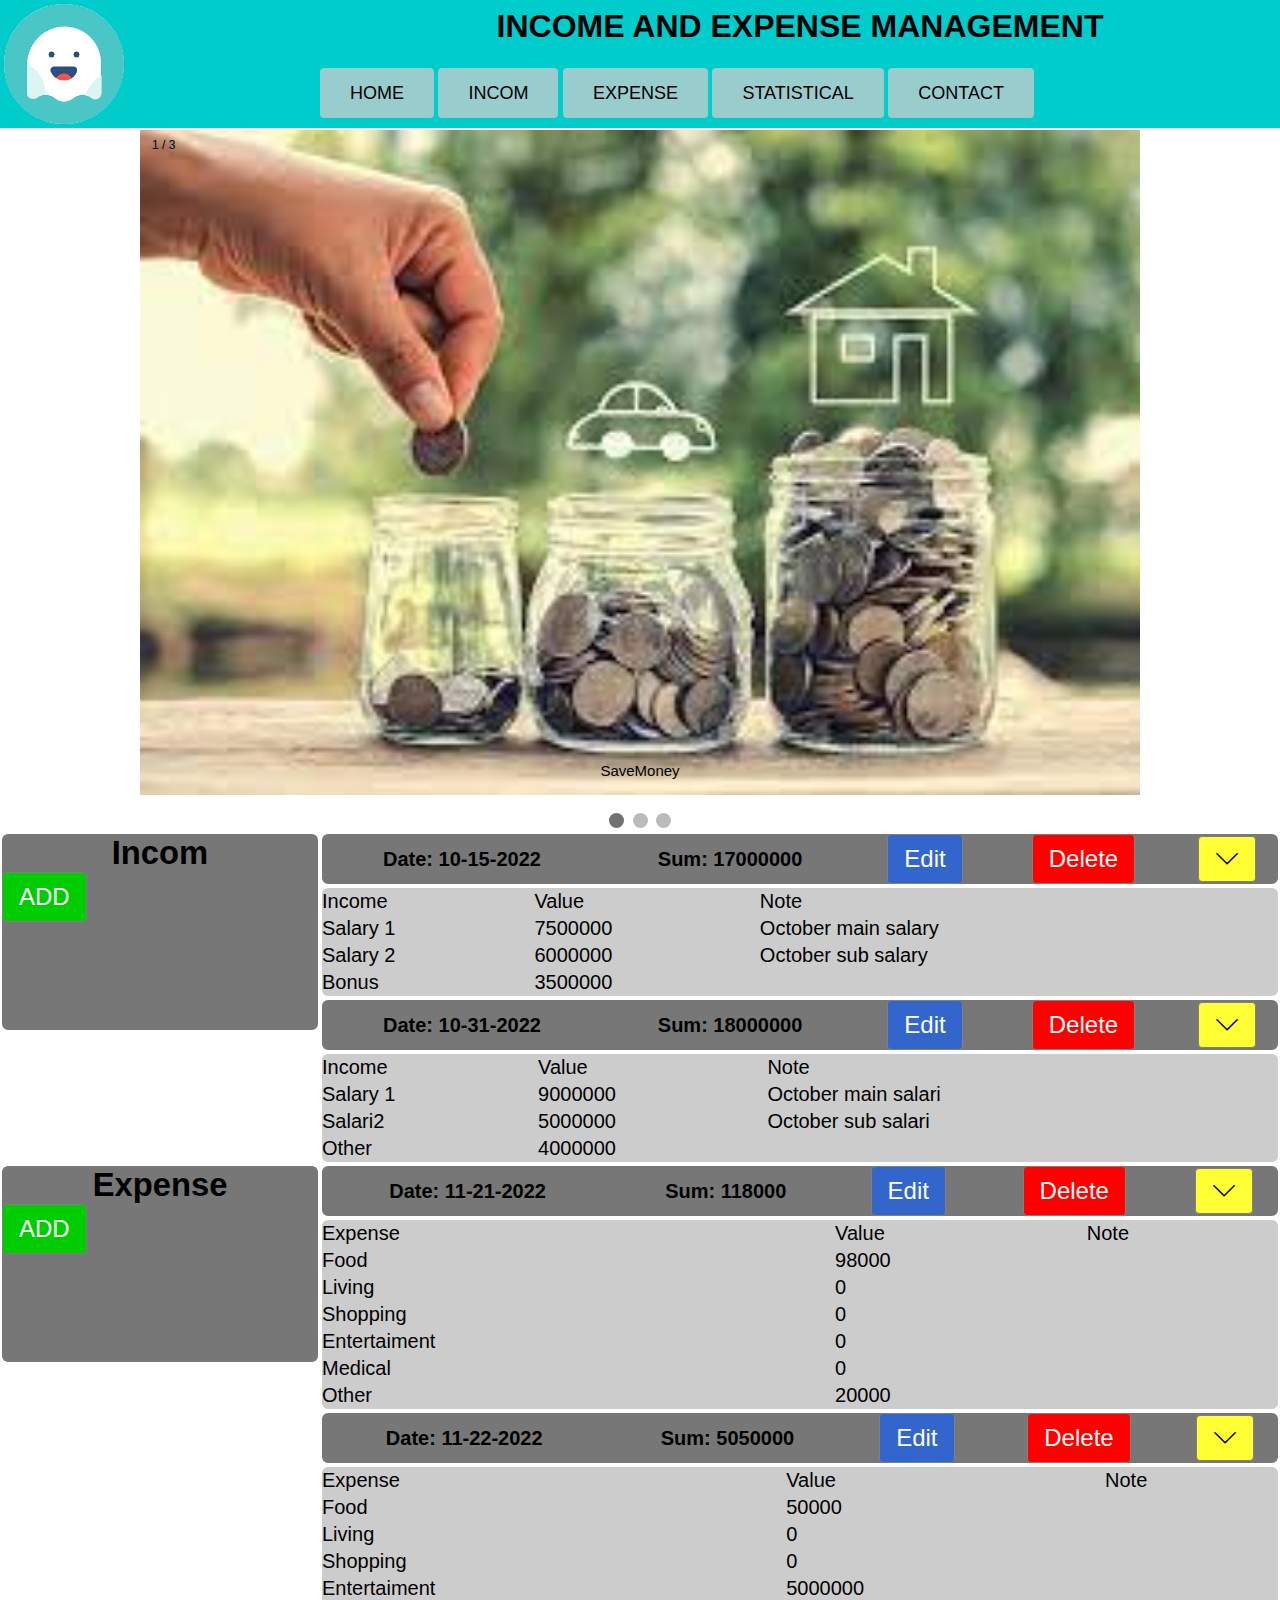
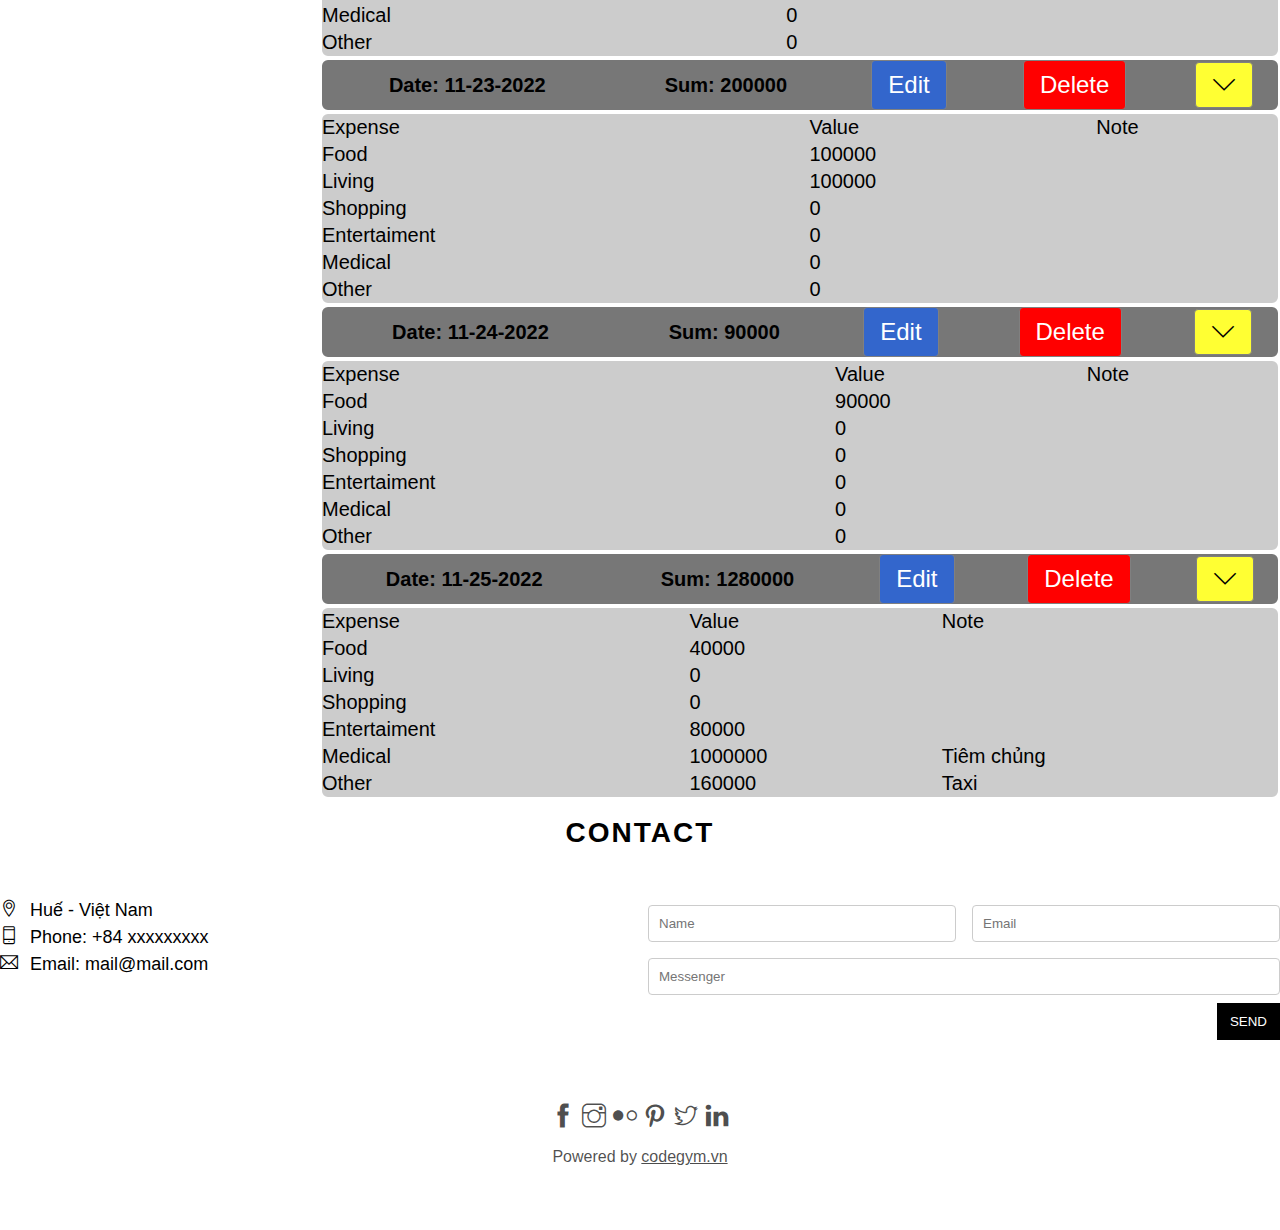
==== index.html @ b92f825b "upload file" ====
<!DOCTYPE html>
<html lang="en">

<head>
  <meta charset="UTF-8">
  <meta http-equiv="X-UA-Compatible" content="IE=edge">
  <meta name="viewport" content="width=device-width, initial-scale=1.0">
  <title>IncomeAndExpenseManagement</title>
  <link rel="stylesheet" href="./casestudy.css">
  <link rel="stylesheet" href="./icon/themify-icons-font/themify-icons/themify-icons.css">
  <link rel="shortcut icon" href="./image/avatar.png" type="image/x-icon">
</head>

<body>
  <div id="header" class="clearfix main">
    <div class="avartar"><img src="./image/avatar.png" alt="avartar" class="avatar_image"></div>
    <div class="title">
      <h1> INCOME AND EXPENSE MANAGEMENT</h1>
    </div>
    <div class="nav_block">
      <ul id="nav">
        <li><a href="#">HOME</a></li>
        <li><a href="#income">INCOM</a></li>
        <li><a href="#expense">EXPENSE</a></li>
        <li>
          <a href="">STATISTICAL</a>
          <ul class="subnav">
            <li><a href="#">Date</a></li>
            <li><a href="#">Month</a></li>
            <li><a href="#">Year</a></li>
            <li><a href="#">Compare</a></li>
          </ul>
        </li>
        <li><a href="#contact">CONTACT</a></li>
      </ul>
    </div>
  </div>
  <!-- slide -->
  <div id="slide" class="slideshow-container">
    <div class="mySlides fade">
      <div class="numbertext">1 / 3</div>
      <img src="./image/slide1.jpg" style="width:100%">
      <div class="text">SaveMoney</div>
    </div>

    <div class="mySlides fade">
      <div class="numbertext">2 / 3</div>
      <img src="./image/slide 2.jpg" style="width:100%">
      <div class="text">Caption Two</div>
    </div>

    <div class="mySlides fade">
      <div class="numbertext">3 / 3</div>
      <img src="./image/slide3.jpg" style="width:100%">
      <div class="text">MoreMoney</div>
    </div>

  </div>
  <br>
  <div style="text-align:center">
    <span class="dot"></span>
    <span class="dot"></span>
    <span class="dot"></span>
  </div>

  <!-- container -->
  <div id="content">
    <div class="clearfix main_block">
      <div class="adding_block">
        <h3>Incom</h3>
        <button class="btn add_btn" onclick="openModalIncom()">ADD</button>
      </div>
      <div id="income">
      </div>
    </div>
    <div class="clearfix main_block" >
      <div class="adding_block">
        <h3>Expense</h3>
        <button class="btn add_btn" onclick="openModalExpense()">ADD</button>
      </div>
      <div id="expense">
      </div>
    </div>
  </div>
  <!-- expense modal -->
  <div class="modal hidden" id="modal_expense">
    <div class="modal_container">
      <h2>EXPENSE</h2>
      <form action="">
        <table class="table">
          <tr>
            <th> Date</th>
            <td><input type="date" name="" id="expense_date"> </td>
            <td></td>
          </tr>
          <tr>
            <th> Income</th>
            <th> Value</th>
            <th> Note</th>
          </tr>
          <tr>
            <td>
              <select name="" id="expense_selection1">
              </select>
            </td>
            <td><input type="text" name="expense_value" id="expense_value1"></td>
            <td><input type="text" name='note' id="expense_note1"></td>
          </tr>
          <tr>
            <td>
              <select name="" id="expense_selection2">
              </select>
            </td>
            <td><input type="text" name="expense_value" id="expense_value2"></td>
            <td><input type="text" name='note' id="expense_note2"></td>
          </tr>
          <tr>
            <td>
              <select name="" id="expense_selection3">
              </select>
            </td>
            <td><input type="text" name="expense_value" id="expense_value3"></td>
            <td><input type="text" name='note' id="expense_note3"></td>
          </tr>
          <tr>
            <td>
              <select name="" id="expense_selection4">
              </select>
            </td>
            <td><input type="text" name="expense_value" id="expense_value4"></td>
            <td><input type="text" name='note' id="expense_note4"></td>
          </tr>
          <tr>
            <td>
              <select name="" id="expense_selection5">
              </select>
            </td>
            <td><input type="text" name="expense_value" id="expense_value5"></td>
            <td><input type="text" name='note' id="expense_note5"></td>
          </tr>
          <tr>
            <td>
              <select name="" id="expense_selection6">
              </select>
            </td>
            <td><input type="text" name="expense_value" id="expense_value6"></td>
            <td><input type="text" name='note' id="expense_note6"></td>
          </tr>
        </table>
      </form>
      <div class="clearfix btn_area">
        <button class="btn ok_btn expense_ok_btn" onclick="createExpanse()"> OK</button>
        <button class="btn cancle_btn" onclick="removeModal()"> Cancle</button>
        <button class="btn update_btn expense_update_btn hide" onclick="updateExpanse()"> Update</button>
        <input type="hidden" id="hideExpense" value="0">
      </div>
    </div>
  </div>

  <br>
  <!-- Incom Modal -->
  <div class="modal hidden" id="modal_income">
    <div class="modal_container">
      <h2>INCOM</h2>
      <form action="">
        <table class="table">
          <tr>
            <th> Date</th>
            <td><input type="date" name="" id="incomeDate"> </td>
            <td></td>
          </tr>
          <tr>
            <th> Income</th>
            <th> Value</th>
            <th> Note</th>
          </tr>
          <tr>
            <td>
              <select name="" id="income_selection1">
              </select>
            </td>
            <td><input type="text" name="income_vlue" id="income_value1"></td>
            <td><input type="text" name='note' id = "income_note1"></td>
          </tr>
          <tr>
            <td>
              <select name="" id="income_selection2">
              </select>
            </td>
            <td><input type="text" name="income_vlue" id="income_value2"></td>
            <td><input type="text" name='note' id = "income_note2"></td>
          </tr>
          <tr>
            <td>
              <select name="" id="income_selection3">
              </select>
            </td>
            <td><input type="text" name="income_vlue" id="income_value3"></td>
            <td><input type="text" name='note' id = "income_note3"></td>
          </tr>
        </table>
      </form>
      <div class="clearfix btn_area">
        <button class="btn ok_btn income_ok_btn" onclick="createIncome()"> OK</button>
        <button class="btn update_btn income_update_btn hide" onclick="updateIncome()"> Update</button>
        <button class="btn cancle_btn" onclick="removeModal()"> Cancle</button>
        <input type="hidden" id="hideIncome" value="0">
      </div>
    </div>
  </div>
  <!-- Contact -->
  <div id="contact" class="content-section">
    <h2 class=" section-heading">CONTACT</h2>
    <div class="row contact-content">
      <div class="col col2 s-col-full contact-info">
        <p><i class="ti-location-pin"></i>Huế - Việt Nam</p>
        <p><i class="ti-mobile"></i>Phone: +84 xxxxxxxxx</p>
        <p><i class="ti-email"></i>Email: mail@mail.com</p>
      </div>
      <div class="col col2 s-col-full s-mt-16 contact-form">
        <form action="">
          <div class="row">
            <div class="col col2 s-col-full">
              <input type="text" name="" placeholder="Name" required id="" class="form-control">
            </div>
            <div class="col col2 s-col-full s-mt-8 ">
              <input type="email" name="" placeholder="Email" required id="" class="form-control">
            </div>
          </div>
          <div class="row mt-8">
            <div class="col colfull ">
              <input type="text" name="" placeholder="Messenger" required id="" class="form-control">
            </div>
          </div>
          <input type="submit" value="SEND" class="mt-16 form-submit-btn s-btn-fullwidth">
        </form>
      </div>
    </div>
  </div>
  <!-- Footer -->
  <div id="footer">
    <div class="social-list">
      <a href=""><i class="ti-facebook"></i></a>
      <a href=""><i class="ti-instagram"></i></a>
      <a href=""><i class="ti-flickr"></i></a>
      <a href=""><i class="ti-pinterest"></i></a>
      <a href=""><i class="ti-twitter"></i></a>
      <a href=""><i class="ti-linkedin"></i></a>
    </div>
    <p class="coppyright">Powered by <a href="https://codegym.vn/trung-tam-codegym-hue/">codegym.vn</a></p>
  </div>
  <script src="casestudy.js"></script>
</body>

</html>
---- casestudy.css ----
/* Common */
* {
  padding: 0;
  margin: 0;
  box-sizing: border-box;
}

html {
  font-family: 'Segoe UI', Tahoma, Geneva, Verdana, sans-serif;
  scroll-behavior: smooth;
}

.clearfix::after {
  content: "";
  clear: both;
  display: table;
}

.table {
  width: 100%;
  border-collapse: collapse;
}

.btn {
  width: fit-content;
  padding: 10px 16px;
  outline: none;
  border: 1px solid gray;
  font-size: 24px;
  color: white;
  cursor: pointer;
  border-radius: 4px;
}

.btn:hover {
  opacity: 0.7;
}

@keyframes modalshow {
  from {
    opacity: 0;
    transform: translateY(-150px);
  }

  to {
    opacity: 1;
    transform: translateY(0);
  }
}

.row {
  margin-left: -8px;
  margin-right: -8px;
}

.row::after {
  content: "";
  display: block;
  clear: both;
}

.col {
  padding-left: 8px;
  padding-right: 8px;
  float: left;
}

.col2 {
  width: 50%;
}

.col3 {
  width: 33.33333%;
}

.colfull {
  width: 100%;
}

/* slide CSS */
.mySlides {
  margin-top: 130px;
  display: none;
}

img {
  vertical-align: middle;
}

/* Slideshow container */
.slideshow-container {
  max-width: 1000px;
  position: relative;
  margin: auto;
}

/* Caption text */
.text {
  color: #000;
  font-size: 15px;
  padding: 8px 12px;
  position: absolute;
  bottom: 8px;
  width: 100%;
  text-align: center;
}

/* Number text (1/3 etc) */
.numbertext {
  color: #000;
  font-size: 12px;
  padding: 8px 12px;
  position: absolute;
  top: 0;
}

/* The dots/bullets/indicators */
.dot {
  height: 15px;
  width: 15px;
  margin: 0 2px;
  background-color: #bbb;
  border-radius: 50%;
  display: inline-block;
  transition: background-color 0.6s ease;
}

.active {
  background-color: #717171;
}

/* Fading animation */
.fade {
  animation-name: fade;
  animation-duration: 1.5s;
}

@keyframes fade {
  from {
    opacity: .4
  }

  to {
    opacity: 1
  }
}

/* header CSS */
.main {
  position: fixed;
  background-color: #00CCCC;
  top: 0;
  left: 0;
  right: 0;
  z-index: 1;
}

.avartar {
  width: 25%;
  float: left;
}

.avatar_image {
  width: 120px;
  height: 120px;
  margin: auto;
  border-radius: 50%;
  margin-top: 4px;
  margin-left: 4px;
}

.title {
  width: 75%;
  float: right;
  text-align: center;
  min-height: 60px;
  margin-top: 8px;
}

.nav_block {
  width: 75%;
  float: right;
  min-height: 60px;
}

#nav {
  display: inline-block;
  width: 100%;

}

#nav,
.subnav {
  list-style-type: none;
}

#nav>li {
  display: inline-block;
}

#nav li {
  position: relative;
  align-items: center;
}

#nav>li>a {
  color: #000;
  text-transform: uppercase;
  background-color: #99CCCC;
  font-size: 18px;
  border-radius: 4px;


}

#nav li a {
  text-decoration: none;
  line-height: 50px;
  padding: 0 30px;
  display: block;
}

#nav .subnav li:hover a,
#nav>li:hover>a {
  background-color: #ccc;
  color: #000;
}

#nav li:hover .subnav {
  display: block;
}

#nav .subnav {
  display: none;
  position: absolute;
  background-color: #fff;
  box-shadow: 0 0 10px rgba(0, 0, 0, 0.5);
  min-width: 160px;
  top: 100%;
  left: 0;
}

#nav .subnav a {
  color: #000;
  padding: 0 12px;
  line-height: 38px;
}

/* modal CSS */
.hidden {
  display: none;
}

.show {
  display: flex;
  z-index: 10;
}

.hide {
  display: none
}

.modal {
  position: fixed;
  top: 30px;
  bottom: 0;
  left: 0;
  right: 0;
  background-color: rgba(0, 0, 0, 0.4);
  /* display: flex; */
  align-items: center;
  justify-content: center;
}

.modal_container {
  background-color: #777777;
  padding: 16px;
  width: 600px;
  max-height: 550px;
  border-radius: 8px;
  border: 3px solid #000;
  animation: modalshow ease 0.5s
}

.modal_container>h2 {
  text-align: center;
  border: none;
  letter-spacing: 2px;
  font-size: 28px;
  color: #0033CC;
}


select,
input[type=date],
input[type=text],
input[type=email] {
  width: 100%;
  padding: 10px;
  margin: 8px 0;
  display: inline-block;
  border: 1px solid #ccc;
  box-sizing: border-box;
  border-radius: 4px;
}

.btn_area {
  padding: 8px;
}

.ok_btn {
  background-color: #00CC00;
  float: left;
}

.cancle_btn {
  background-color: #FF0000;
  float: right;
}

.update_btn {
  background-color: #FFFF33;
  float: left;
  color: #000;
}

/* Container CSS */
#content {
  position: relative;
}

.main_block {
  background-color: #fff;
}

.adding_block {
  width: 25%;
  min-height: 200px;
  background-color: #777777;
  float: left;
  border: 2px solid #fff;
  border-radius: 8px;
  font-size: 28px;
}

.adding_block h3 {
  text-align: center;
}

.edit_block,
.display_block {
  width: 75%;
  float: right;
  min-height: 50px;
  border: 2px solid #fff;
  border-radius: 8px;
  font-size: 20px;
}

.edit_block {
  background-color: #777777
}

.display_block {
  background-color: #ccc;
}

.add_btn {
  background-color: #00CC00;
}

.edit_btn {
  background-color: #3366CC;
}

.delete_btn {
  background-color: #FF0000;
}

.display_btn {
  background-color: #FFFF33;
  color: #000;
}

.display_block table tbody td {
  padding: 2px 0;
}

/* Contact CSS */
.section-heading {
  text-align: center;
  font-size: 28px;
  font-weight: 600;
  letter-spacing: 2px;
}

.contact-content {
  margin-top: 48px;
  text-align: left;
}

.contact-info {
  font-size: 18px;
  line-height: 1.5;
}

.contact-info i[class*="ti-"] {
  width: 30px;
  display: inline-block;
}

.contact-form {
  font-size: 15px;
}

.contact-form .form-control {
  padding: 10px;
  border: 1px solid #ccc;
  width: 100%;
}

.contact-form .form-submit-btn {
  padding: 10px 12px;
  background-color: #000;
  color: #fff;
  border: 1px solid #000;
  float: right;
}

.contact-form .form-submit-btn:hover {
  background-color: #ccc;
  color: #000;
  cursor: pointer;
}

/* Footer CSS */
#footer {
  padding: 64px 16px;
  text-align: center;

}

#footer .social-list {
  font-size: 24px;
}

#footer .social-list a {
  color: rgba(0, 0, 0, 0.7);
  text-decoration: none;
}

#footer .social-list a:hover,
#footer .coppyright a:hover {
  color: rgba(0, 0, 0, 0.3);
}

#footer .coppyright {
  margin-top: 16px;
  color: rgba(0, 0, 0, 0.7);
}

#footer .coppyright a {
  color: rgba(0, 0, 0, 0.7);
}
---- icon/themify-icons-font/themify-icons/themify-icons.css ----
@font-face {
	font-family: 'themify';
	src:url('fonts/themify.eot?-fvbane');
	src:url('fonts/themify.eot?#iefix-fvbane') format('embedded-opentype'),
		url('fonts/themify.woff?-fvbane') format('woff'),
		url('fonts/themify.ttf?-fvbane') format('truetype'),
		url('fonts/themify.svg?-fvbane#themify') format('svg');
	font-weight: normal;
	font-style: normal;
}

[class^="ti-"], [class*=" ti-"] {
	font-family: 'themify';
	speak: none;
	font-style: normal;
	font-weight: normal;
	font-variant: normal;
	text-transform: none;
	line-height: 1;

	/* Better Font Rendering =========== */
	-webkit-font-smoothing: antialiased;
	-moz-osx-font-smoothing: grayscale;
}

.ti-wand:before {
	content: "\e600";
}
.ti-volume:before {
	content: "\e601";
}
.ti-user:before {
	content: "\e602";
}
.ti-unlock:before {
	content: "\e603";
}
.ti-unlink:before {
	content: "\e604";
}
.ti-trash:before {
	content: "\e605";
}
.ti-thought:before {
	content: "\e606";
}
.ti-target:before {
	content: "\e607";
}
.ti-tag:before {
	content: "\e608";
}
.ti-tablet:before {
	content: "\e609";
}
.ti-star:before {
	content: "\e60a";
}
.ti-spray:before {
	content: "\e60b";
}
.ti-signal:before {
	content: "\e60c";
}
.ti-shopping-cart:before {
	content: "\e60d";
}
.ti-shopping-cart-full:before {
	content: "\e60e";
}
.ti-settings:before {
	content: "\e60f";
}
.ti-search:before {
	content: "\e610";
}
.ti-zoom-in:before {
	content: "\e611";
}
.ti-zoom-out:before {
	content: "\e612";
}
.ti-cut:before {
	content: "\e613";
}
.ti-ruler:before {
	content: "\e614";
}
.ti-ruler-pencil:before {
	content: "\e615";
}
.ti-ruler-alt:before {
	content: "\e616";
}
.ti-bookmark:before {
	content: "\e617";
}
.ti-bookmark-alt:before {
	content: "\e618";
}
.ti-reload:before {
	content: "\e619";
}
.ti-plus:before {
	content: "\e61a";
}
.ti-pin:before {
	content: "\e61b";
}
.ti-pencil:before {
	content: "\e61c";
}
.ti-pencil-alt:before {
	content: "\e61d";
}
.ti-paint-roller:before {
	content: "\e61e";
}
.ti-paint-bucket:before {
	content: "\e61f";
}
.ti-na:before {
	content: "\e620";
}
.ti-mobile:before {
	content: "\e621";
}
.ti-minus:before {
	content: "\e622";
}
.ti-medall:before {
	content: "\e623";
}
.ti-medall-alt:before {
	content: "\e624";
}
.ti-marker:before {
	content: "\e625";
}
.ti-marker-alt:before {
	content: "\e626";
}
.ti-arrow-up:before {
	content: "\e627";
}
.ti-arrow-right:before {
	content: "\e628";
}
.ti-arrow-left:before {
	content: "\e629";
}
.ti-arrow-down:before {
	content: "\e62a";
}
.ti-lock:before {
	content: "\e62b";
}
.ti-location-arrow:before {
	content: "\e62c";
}
.ti-link:before {
	content: "\e62d";
}
.ti-layout:before {
	content: "\e62e";
}
.ti-layers:before {
	content: "\e62f";
}
.ti-layers-alt:before {
	content: "\e630";
}
.ti-key:before {
	content: "\e631";
}
.ti-import:before {
	content: "\e632";
}
.ti-image:before {
	content: "\e633";
}
.ti-heart:before {
	content: "\e634";
}
.ti-heart-broken:before {
	content: "\e635";
}
.ti-hand-stop:before {
	content: "\e636";
}
.ti-hand-open:before {
	content: "\e637";
}
.ti-hand-drag:before {
	content: "\e638";
}
.ti-folder:before {
	content: "\e639";
}
.ti-flag:before {
	content: "\e63a";
}
.ti-flag-alt:before {
	content: "\e63b";
}
.ti-flag-alt-2:before {
	content: "\e63c";
}
.ti-eye:before {
	content: "\e63d";
}
.ti-export:before {
	content: "\e63e";
}
.ti-exchange-vertical:before {
	content: "\e63f";
}
.ti-desktop:before {
	content: "\e640";
}
.ti-cup:before {
	content: "\e641";
}
.ti-crown:before {
	content: "\e642";
}
.ti-comments:before {
	content: "\e643";
}
.ti-comment:before {
	content: "\e644";
}
.ti-comment-alt:before {
	content: "\e645";
}
.ti-close:before {
	content: "\e646";
}
.ti-clip:before {
	content: "\e647";
}
.ti-angle-up:before {
	content: "\e648";
}
.ti-angle-right:before {
	content: "\e649";
}
.ti-angle-left:before {
	content: "\e64a";
}
.ti-angle-down:before {
	content: "\e64b";
}
.ti-check:before {
	content: "\e64c";
}
.ti-check-box:before {
	content: "\e64d";
}
.ti-camera:before {
	content: "\e64e";
}
.ti-announcement:before {
	content: "\e64f";
}
.ti-brush:before {
	content: "\e650";
}
.ti-briefcase:before {
	content: "\e651";
}
.ti-bolt:before {
	content: "\e652";
}
.ti-bolt-alt:before {
	content: "\e653";
}
.ti-blackboard:before {
	content: "\e654";
}
.ti-bag:before {
	content: "\e655";
}
.ti-move:before {
	content: "\e656";
}
.ti-arrows-vertical:before {
	content: "\e657";
}
.ti-arrows-horizontal:before {
	content: "\e658";
}
.ti-fullscreen:before {
	content: "\e659";
}
.ti-arrow-top-right:before {
	content: "\e65a";
}
.ti-arrow-top-left:before {
	content: "\e65b";
}
.ti-arrow-circle-up:before {
	content: "\e65c";
}
.ti-arrow-circle-right:before {
	content: "\e65d";
}
.ti-arrow-circle-left:before {
	content: "\e65e";
}
.ti-arrow-circle-down:before {
	content: "\e65f";
}
.ti-angle-double-up:before {
	content: "\e660";
}
.ti-angle-double-right:before {
	content: "\e661";
}
.ti-angle-double-left:before {
	content: "\e662";
}
.ti-angle-double-down:before {
	content: "\e663";
}
.ti-zip:before {
	content: "\e664";
}
.ti-world:before {
	content: "\e665";
}
.ti-wheelchair:before {
	content: "\e666";
}
.ti-view-list:before {
	content: "\e667";
}
.ti-view-list-alt:before {
	content: "\e668";
}
.ti-view-grid:before {
	content: "\e669";
}
.ti-uppercase:before {
	content: "\e66a";
}
.ti-upload:before {
	content: "\e66b";
}
.ti-underline:before {
	content: "\e66c";
}
.ti-truck:before {
	content: "\e66d";
}
.ti-timer:before {
	content: "\e66e";
}
.ti-ticket:before {
	content: "\e66f";
}
.ti-thumb-up:before {
	content: "\e670";
}
.ti-thumb-down:before {
	content: "\e671";
}
.ti-text:before {
	content: "\e672";
}
.ti-stats-up:before {
	content: "\e673";
}
.ti-stats-down:before {
	content: "\e674";
}
.ti-split-v:before {
	content: "\e675";
}
.ti-split-h:before {
	content: "\e676";
}
.ti-smallcap:before {
	content: "\e677";
}
.ti-shine:before {
	content: "\e678";
}
.ti-shift-right:before {
	content: "\e679";
}
.ti-shift-left:before {
	content: "\e67a";
}
.ti-shield:before {
	content: "\e67b";
}
.ti-notepad:before {
	content: "\e67c";
}
.ti-server:before {
	content: "\e67d";
}
.ti-quote-right:before {
	content: "\e67e";
}
.ti-quote-left:before {
	content: "\e67f";
}
.ti-pulse:before {
	content: "\e680";
}
.ti-printer:before {
	content: "\e681";
}
.ti-power-off:before {
	content: "\e682";
}
.ti-plug:before {
	content: "\e683";
}
.ti-pie-chart:before {
	content: "\e684";
}
.ti-paragraph:before {
	content: "\e685";
}
.ti-panel:before {
	content: "\e686";
}
.ti-package:before {
	content: "\e687";
}
.ti-music:before {
	content: "\e688";
}
.ti-music-alt:before {
	content: "\e689";
}
.ti-mouse:before {
	content: "\e68a";
}
.ti-mouse-alt:before {
	content: "\e68b";
}
.ti-money:before {
	content: "\e68c";
}
.ti-microphone:before {
	content: "\e68d";
}
.ti-menu:before {
	content: "\e68e";
}
.ti-menu-alt:before {
	content: "\e68f";
}
.ti-map:before {
	content: "\e690";
}
.ti-map-alt:before {
	content: "\e691";
}
.ti-loop:before {
	content: "\e692";
}
.ti-location-pin:before {
	content: "\e693";
}
.ti-list:before {
	content: "\e694";
}
.ti-light-bulb:before {
	content: "\e695";
}
.ti-Italic:before {
	content: "\e696";
}
.ti-info:before {
	content: "\e697";
}
.ti-infinite:before {
	content: "\e698";
}
.ti-id-badge:before {
	content: "\e699";
}
.ti-hummer:before {
	content: "\e69a";
}
.ti-home:before {
	content: "\e69b";
}
.ti-help:before {
	content: "\e69c";
}
.ti-headphone:before {
	content: "\e69d";
}
.ti-harddrives:before {
	content: "\e69e";
}
.ti-harddrive:before {
	content: "\e69f";
}
.ti-gift:before {
	content: "\e6a0";
}
.ti-game:before {
	content: "\e6a1";
}
.ti-filter:before {
	content: "\e6a2";
}
.ti-files:before {
	content: "\e6a3";
}
.ti-file:before {
	content: "\e6a4";
}
.ti-eraser:before {
	content: "\e6a5";
}
.ti-envelope:before {
	content: "\e6a6";
}
.ti-download:before {
	content: "\e6a7";
}
.ti-direction:before {
	content: "\e6a8";
}
.ti-direction-alt:before {
	content: "\e6a9";
}
.ti-dashboard:before {
	content: "\e6aa";
}
.ti-control-stop:before {
	content: "\e6ab";
}
.ti-control-shuffle:before {
	content: "\e6ac";
}
.ti-control-play:before {
	content: "\e6ad";
}
.ti-control-pause:before {
	content: "\e6ae";
}
.ti-control-forward:before {
	content: "\e6af";
}
.ti-control-backward:before {
	content: "\e6b0";
}
.ti-cloud:before {
	content: "\e6b1";
}
.ti-cloud-up:before {
	content: "\e6b2";
}
.ti-cloud-down:before {
	content: "\e6b3";
}
.ti-clipboard:before {
	content: "\e6b4";
}
.ti-car:before {
	content: "\e6b5";
}
.ti-calendar:before {
	content: "\e6b6";
}
.ti-book:before {
	content: "\e6b7";
}
.ti-bell:before {
	content: "\e6b8";
}
.ti-basketball:before {
	content: "\e6b9";
}
.ti-bar-chart:before {
	content: "\e6ba";
}
.ti-bar-chart-alt:before {
	content: "\e6bb";
}
.ti-back-right:before {
	content: "\e6bc";
}
.ti-back-left:before {
	content: "\e6bd";
}
.ti-arrows-corner:before {
	content: "\e6be";
}
.ti-archive:before {
	content: "\e6bf";
}
.ti-anchor:before {
	content: "\e6c0";
}
.ti-align-right:before {
	content: "\e6c1";
}
.ti-align-left:before {
	content: "\e6c2";
}
.ti-align-justify:before {
	content: "\e6c3";
}
.ti-align-center:before {
	content: "\e6c4";
}
.ti-alert:before {
	content: "\e6c5";
}
.ti-alarm-clock:before {
	content: "\e6c6";
}
.ti-agenda:before {
	content: "\e6c7";
}
.ti-write:before {
	content: "\e6c8";
}
.ti-window:before {
	content: "\e6c9";
}
.ti-widgetized:before {
	content: "\e6ca";
}
.ti-widget:before {
	content: "\e6cb";
}
.ti-widget-alt:before {
	content: "\e6cc";
}
.ti-wallet:before {
	content: "\e6cd";
}
.ti-video-clapper:before {
	content: "\e6ce";
}
.ti-video-camera:before {
	content: "\e6cf";
}
.ti-vector:before {
	content: "\e6d0";
}
.ti-themify-logo:before {
	content: "\e6d1";
}
.ti-themify-favicon:before {
	content: "\e6d2";
}
.ti-themify-favicon-alt:before {
	content: "\e6d3";
}
.ti-support:before {
	content: "\e6d4";
}
.ti-stamp:before {
	content: "\e6d5";
}
.ti-split-v-alt:before {
	content: "\e6d6";
}
.ti-slice:before {
	content: "\e6d7";
}
.ti-shortcode:before {
	content: "\e6d8";
}
.ti-shift-right-alt:before {
	content: "\e6d9";
}
.ti-shift-left-alt:before {
	content: "\e6da";
}
.ti-ruler-alt-2:before {
	content: "\e6db";
}
.ti-receipt:before {
	content: "\e6dc";
}
.ti-pin2:before {
	content: "\e6dd";
}
.ti-pin-alt:before {
	content: "\e6de";
}
.ti-pencil-alt2:before {
	content: "\e6df";
}
.ti-palette:before {
	content: "\e6e0";
}
.ti-more:before {
	content: "\e6e1";
}
.ti-more-alt:before {
	content: "\e6e2";
}
.ti-microphone-alt:before {
	content: "\e6e3";
}
.ti-magnet:before {
	content: "\e6e4";
}
.ti-line-double:before {
	content: "\e6e5";
}
.ti-line-dotted:before {
	content: "\e6e6";
}
.ti-line-dashed:before {
	content: "\e6e7";
}
.ti-layout-width-full:before {
	content: "\e6e8";
}
.ti-layout-width-default:before {
	content: "\e6e9";
}
.ti-layout-width-default-alt:before {
	content: "\e6ea";
}
.ti-layout-tab:before {
	content: "\e6eb";
}
.ti-layout-tab-window:before {
	content: "\e6ec";
}
.ti-layout-tab-v:before {
	content: "\e6ed";
}
.ti-layout-tab-min:before {
	content: "\e6ee";
}
.ti-layout-slider:before {
	content: "\e6ef";
}
.ti-layout-slider-alt:before {
	content: "\e6f0";
}
.ti-layout-sidebar-right:before {
	content: "\e6f1";
}
.ti-layout-sidebar-none:before {
	content: "\e6f2";
}
.ti-layout-sidebar-left:before {
	content: "\e6f3";
}
.ti-layout-placeholder:before {
	content: "\e6f4";
}
.ti-layout-menu:before {
	content: "\e6f5";
}
.ti-layout-menu-v:before {
	content: "\e6f6";
}
.ti-layout-menu-separated:before {
	content: "\e6f7";
}
.ti-layout-menu-full:before {
	content: "\e6f8";
}
.ti-layout-media-right-alt:before {
	content: "\e6f9";
}
.ti-layout-media-right:before {
	content: "\e6fa";
}
.ti-layout-media-overlay:before {
	content: "\e6fb";
}
.ti-layout-media-overlay-alt:before {
	content: "\e6fc";
}
.ti-layout-media-overlay-alt-2:before {
	content: "\e6fd";
}
.ti-layout-media-left-alt:before {
	content: "\e6fe";
}
.ti-layout-media-left:before {
	content: "\e6ff";
}
.ti-layout-media-center-alt:before {
	content: "\e700";
}
.ti-layout-media-center:before {
	content: "\e701";
}
.ti-layout-list-thumb:before {
	content: "\e702";
}
.ti-layout-list-thumb-alt:before {
	content: "\e703";
}
.ti-layout-list-post:before {
	content: "\e704";
}
.ti-layout-list-large-image:before {
	content: "\e705";
}
.ti-layout-line-solid:before {
	content: "\e706";
}
.ti-layout-grid4:before {
	content: "\e707";
}
.ti-layout-grid3:before {
	content: "\e708";
}
.ti-layout-grid2:before {
	content: "\e709";
}
.ti-layout-grid2-thumb:before {
	content: "\e70a";
}
.ti-layout-cta-right:before {
	content: "\e70b";
}
.ti-layout-cta-left:before {
	content: "\e70c";
}
.ti-layout-cta-center:before {
	content: "\e70d";
}
.ti-layout-cta-btn-right:before {
	content: "\e70e";
}
.ti-layout-cta-btn-left:before {
	content: "\e70f";
}
.ti-layout-column4:before {
	content: "\e710";
}
.ti-layout-column3:before {
	content: "\e711";
}
.ti-layout-column2:before {
	content: "\e712";
}
.ti-layout-accordion-separated:before {
	content: "\e713";
}
.ti-layout-accordion-merged:before {
	content: "\e714";
}
.ti-layout-accordion-list:before {
	content: "\e715";
}
.ti-ink-pen:before {
	content: "\e716";
}
.ti-info-alt:before {
	content: "\e717";
}
.ti-help-alt:before {
	content: "\e718";
}
.ti-headphone-alt:before {
	content: "\e719";
}
.ti-hand-point-up:before {
	content: "\e71a";
}
.ti-hand-point-right:before {
	content: "\e71b";
}
.ti-hand-point-left:before {
	content: "\e71c";
}
.ti-hand-point-down:before {
	content: "\e71d";
}
.ti-gallery:before {
	content: "\e71e";
}
.ti-face-smile:before {
	content: "\e71f";
}
.ti-face-sad:before {
	content: "\e720";
}
.ti-credit-card:before {
	content: "\e721";
}
.ti-control-skip-forward:before {
	content: "\e722";
}
.ti-control-skip-backward:before {
	content: "\e723";
}
.ti-control-record:before {
	content: "\e724";
}
.ti-control-eject:before {
	content: "\e725";
}
.ti-comments-smiley:before {
	content: "\e726";
}
.ti-brush-alt:before {
	content: "\e727";
}
.ti-youtube:before {
	content: "\e728";
}
.ti-vimeo:before {
	content: "\e729";
}
.ti-twitter:before {
	content: "\e72a";
}
.ti-time:before {
	content: "\e72b";
}
.ti-tumblr:before {
	content: "\e72c";
}
.ti-skype:before {
	content: "\e72d";
}
.ti-share:before {
	content: "\e72e";
}
.ti-share-alt:before {
	content: "\e72f";
}
.ti-rocket:before {
	content: "\e730";
}
.ti-pinterest:before {
	content: "\e731";
}
.ti-new-window:before {
	content: "\e732";
}
.ti-microsoft:before {
	content: "\e733";
}
.ti-list-ol:before {
	content: "\e734";
}
.ti-linkedin:before {
	content: "\e735";
}
.ti-layout-sidebar-2:before {
	content: "\e736";
}
.ti-layout-grid4-alt:before {
	content: "\e737";
}
.ti-layout-grid3-alt:before {
	content: "\e738";
}
.ti-layout-grid2-alt:before {
	content: "\e739";
}
.ti-layout-column4-alt:before {
	content: "\e73a";
}
.ti-layout-column3-alt:before {
	content: "\e73b";
}
.ti-layout-column2-alt:before {
	content: "\e73c";
}
.ti-instagram:before {
	content: "\e73d";
}
.ti-google:before {
	content: "\e73e";
}
.ti-github:before {
	content: "\e73f";
}
.ti-flickr:before {
	content: "\e740";
}
.ti-facebook:before {
	content: "\e741";
}
.ti-dropbox:before {
	content: "\e742";
}
.ti-dribbble:before {
	content: "\e743";
}
.ti-apple:before {
	content: "\e744";
}
.ti-android:before {
	content: "\e745";
}
.ti-save:before {
	content: "\e746";
}
.ti-save-alt:before {
	content: "\e747";
}
.ti-yahoo:before {
	content: "\e748";
}
.ti-wordpress:before {
	content: "\e749";
}
.ti-vimeo-alt:before {
	content: "\e74a";
}
.ti-twitter-alt:before {
	content: "\e74b";
}
.ti-tumblr-alt:before {
	content: "\e74c";
}
.ti-trello:before {
	content: "\e74d";
}
.ti-stack-overflow:before {
	content: "\e74e";
}
.ti-soundcloud:before {
	content: "\e74f";
}
.ti-sharethis:before {
	content: "\e750";
}
.ti-sharethis-alt:before {
	content: "\e751";
}
.ti-reddit:before {
	content: "\e752";
}
.ti-pinterest-alt:before {
	content: "\e753";
}
.ti-microsoft-alt:before {
	content: "\e754";
}
.ti-linux:before {
	content: "\e755";
}
.ti-jsfiddle:before {
	content: "\e756";
}
.ti-joomla:before {
	content: "\e757";
}
.ti-html5:before {
	content: "\e758";
}
.ti-flickr-alt:before {
	content: "\e759";
}
.ti-email:before {
	content: "\e75a";
}
.ti-drupal:before {
	content: "\e75b";
}
.ti-dropbox-alt:before {
	content: "\e75c";
}
.ti-css3:before {
	content: "\e75d";
}
.ti-rss:before {
	content: "\e75e";
}
.ti-rss-alt:before {
	content: "\e75f";
}
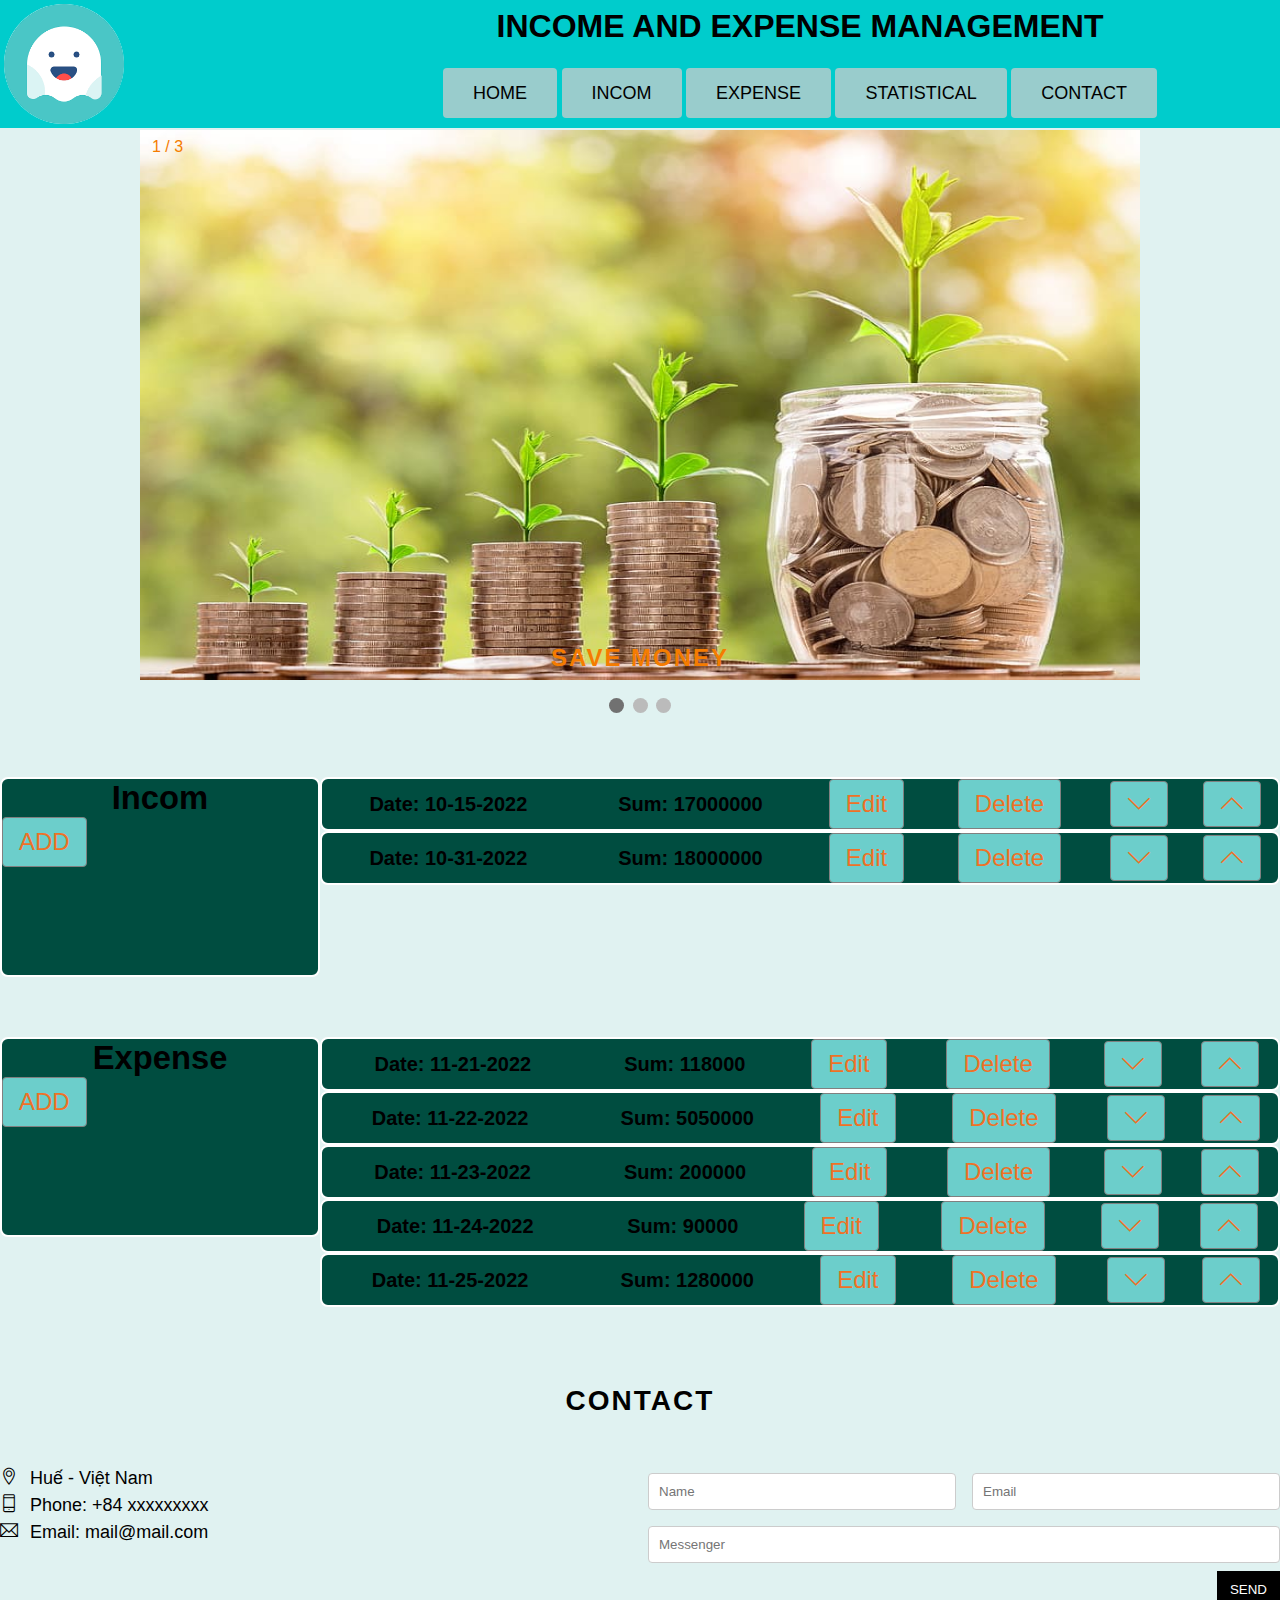
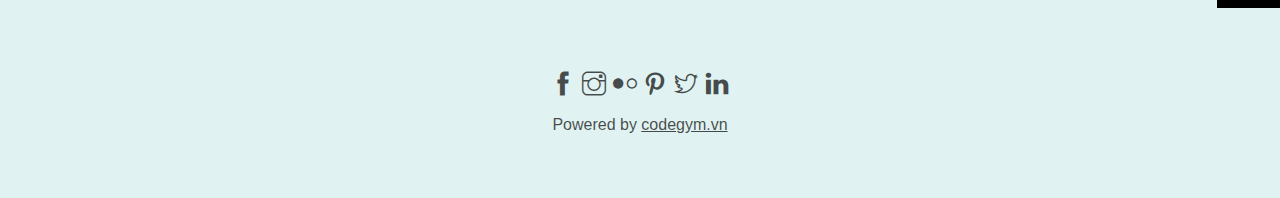
==== commit 60141893: "fix display block" ====
--- a/index.html
+++ b/index.html
@@ -39,20 +39,20 @@
   <div id="slide" class="slideshow-container">
     <div class="mySlides fade">
       <div class="numbertext">1 / 3</div>
-      <img src="./image/slide1.jpg" style="width:100%">
-      <div class="text">SaveMoney</div>
+      <img src="./image/slide1.jpg" style="width:100%; height: 550px">
+      <div class="text">Save Money</div>
     </div>
 
     <div class="mySlides fade">
       <div class="numbertext">2 / 3</div>
       <img src="./image/slide 2.jpg" style="width:100%">
-      <div class="text">Caption Two</div>
+      <div class="text">Reasonable spending and investment</div>
     </div>
 
     <div class="mySlides fade">
       <div class="numbertext">3 / 3</div>
       <img src="./image/slide3.jpg" style="width:100%">
-      <div class="text">MoreMoney</div>
+      <div class="text">More Money</div>
     </div>
 
   </div>
--- a/casestudy.css
+++ b/casestudy.css
@@ -8,6 +8,7 @@
 html {
   font-family: 'Segoe UI', Tahoma, Geneva, Verdana, sans-serif;
   scroll-behavior: smooth;
+  background-color: #E0F2F1;
 }
 
 .clearfix::after {
@@ -90,25 +91,29 @@
 /* Slideshow container */
 .slideshow-container {
   max-width: 1000px;
+  max-height: 600px;
   position: relative;
   margin: auto;
 }
 
 /* Caption text */
 .text {
-  color: #000;
-  font-size: 15px;
+  color: #F57C00;
+  font-size: 24px;
   padding: 8px 12px;
   position: absolute;
-  bottom: 8px;
-  width: 100%;
-  text-align: center;
+  bottom: 0;
+  width: 100%;
+  text-align: center;
+  font-weight: 700;
+  text-transform: uppercase;
+  letter-spacing: 2px;
 }
 
 /* Number text (1/3 etc) */
 .numbertext {
-  color: #000;
-  font-size: 12px;
+  color: #F57C00;
+  font-size: 16px;
   padding: 8px 12px;
   position: absolute;
   top: 0;
@@ -181,6 +186,7 @@
   width: 75%;
   float: right;
   min-height: 60px;
+  text-align: center;
 }
 
 #nav {
@@ -238,6 +244,7 @@
   min-width: 160px;
   top: 100%;
   left: 0;
+  text-align: left;
 }
 
 #nav .subnav a {
@@ -267,7 +274,6 @@
   left: 0;
   right: 0;
   background-color: rgba(0, 0, 0, 0.4);
-  /* display: flex; */
   align-items: center;
   justify-content: center;
 }
@@ -330,13 +336,15 @@
 }
 
 .main_block {
-  background-color: #fff;
+  background-color: #E0F2F1;
+  margin-top: 60px;
+  margin-bottom: 60px;
 }
 
 .adding_block {
   width: 25%;
   min-height: 200px;
-  background-color: #777777;
+  background-color: #004D40;
   float: left;
   border: 2px solid #fff;
   border-radius: 8px;
@@ -358,28 +366,30 @@
 }
 
 .edit_block {
-  background-color: #777777
-}
+  background-color: #004D40;
+  /* transition: height 5s; */
+}
+
+/* .edit_block:hover {
+  height: 70px;
+} */
 
 .display_block {
-  background-color: #ccc;
+  background-color: #B2DFDB;
+  display: none;
+}
+
+.edit_btn,
+.display_btn,
+.delete_btn,
+.add_btn,
+.unDisplay_btn {
+  background-color: #6CCECB;
+  color: #EF7126;
 }
 
 .add_btn {
-  background-color: #00CC00;
-}
-
-.edit_btn {
-  background-color: #3366CC;
-}
-
-.delete_btn {
-  background-color: #FF0000;
-}
-
-.display_btn {
-  background-color: #FFFF33;
-  color: #000;
+  margin: 0 auto;
 }
 
 .display_block table tbody td {
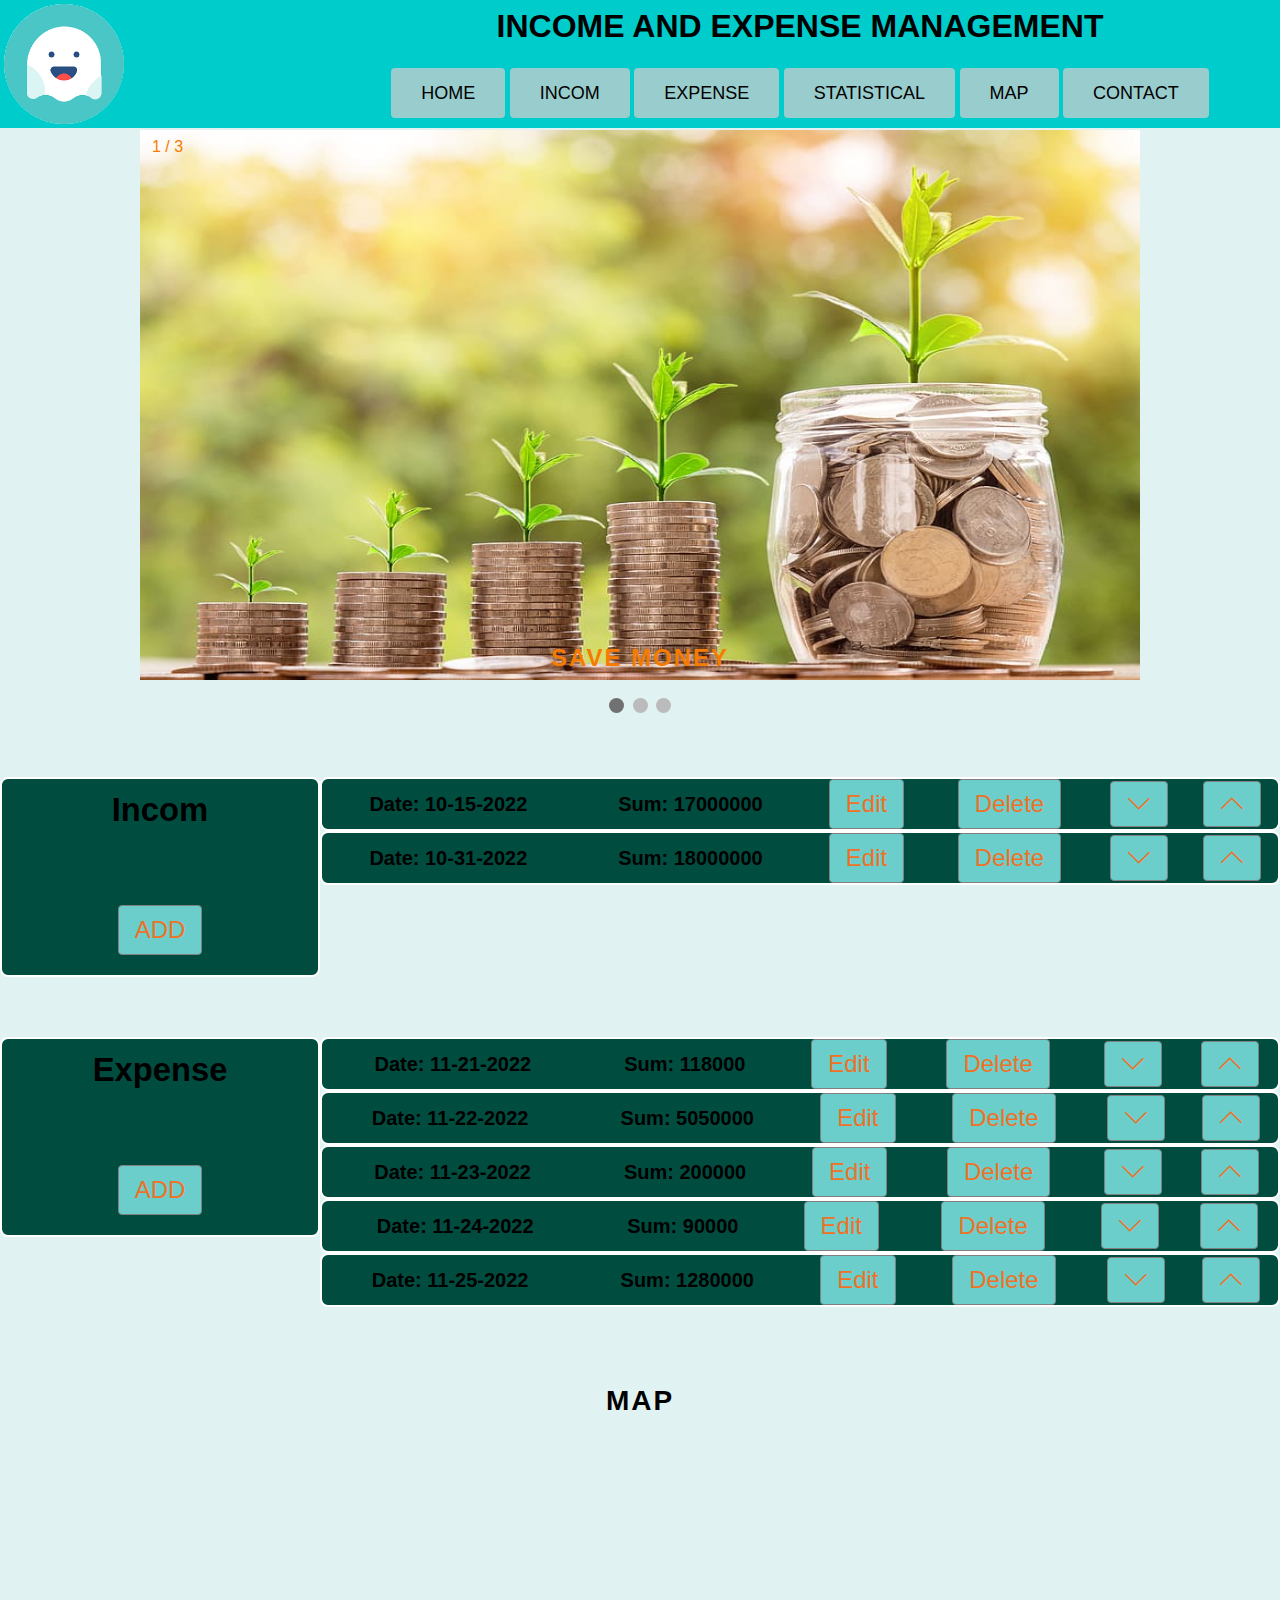
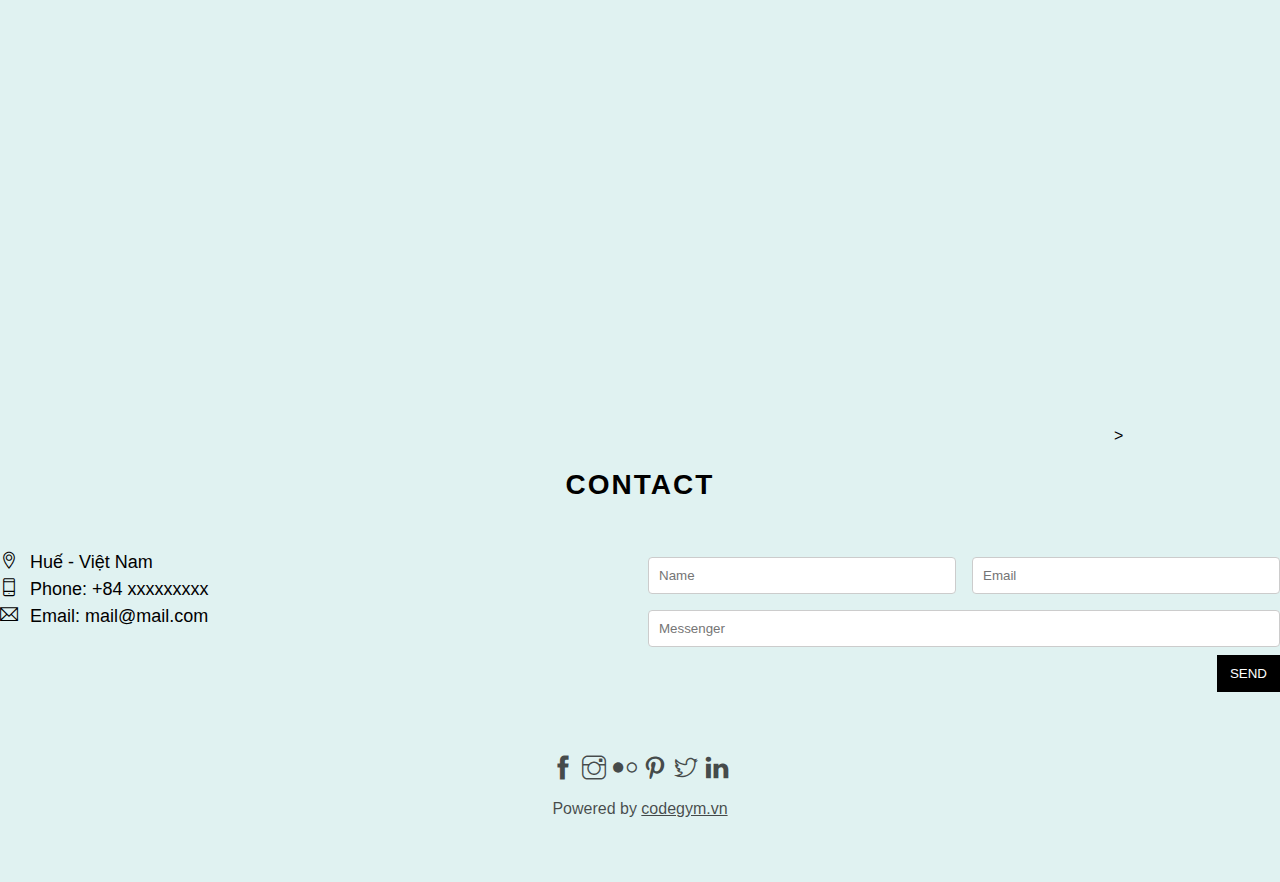
==== commit 830caaf5: "fix Css, adding map to HTMML" ====
--- a/index.html
+++ b/index.html
@@ -31,6 +31,7 @@
             <li><a href="#">Compare</a></li>
           </ul>
         </li>
+        <li><a href="#map">MAP</a></li>
         <li><a href="#contact">CONTACT</a></li>
       </ul>
     </div>
@@ -209,6 +210,12 @@
     </div>
   </div>
   <!-- Contact -->
+  <div id="map">
+    <h2 class=" section-heading">MAP</h2>
+    <div clas="map" style="display:block; padding:24px; margin-left: calc(50% - 450px);">
+      <iframe src="https://www.google.com/maps/embed?pb=!1m14!1m8!1m3!1d15304.86664468181!2d107.5923458!3d16.4645634!3m2!1i1024!2i768!4f13.1!3m3!1m2!1s0x0%3A0x9d4a53e0f5c4fd6c!2sCodeGym%20VietNam%20-%20Hue%20branch!5e0!3m2!1svi!2s!4v1670170595944!5m2!1svi!2s" width="900" height="600" style="border:0;" allowfullscreen="" loading="lazy" referrerpolicy="no-referrer-when-downgrade" ></iframe>>
+    </div>
+  </div>
   <div id="contact" class="content-section">
     <h2 class=" section-heading">CONTACT</h2>
     <div class="row contact-content">
--- a/casestudy.css
+++ b/casestudy.css
@@ -353,6 +353,7 @@
 
 .adding_block h3 {
   text-align: center;
+  margin-top: 12px;
 }
 
 .edit_block,
@@ -390,10 +391,19 @@
 
 .add_btn {
   margin: 0 auto;
+  display: block;
+  margin-top: 76px;
 }
 
 .display_block table tbody td {
   padding: 2px 0;
+}
+
+/* Map CSS */
+.map {
+  display: block;
+  padding: 24px;
+  margin-left: calc(100% - 450px);
 }
 
 /* Contact CSS */
